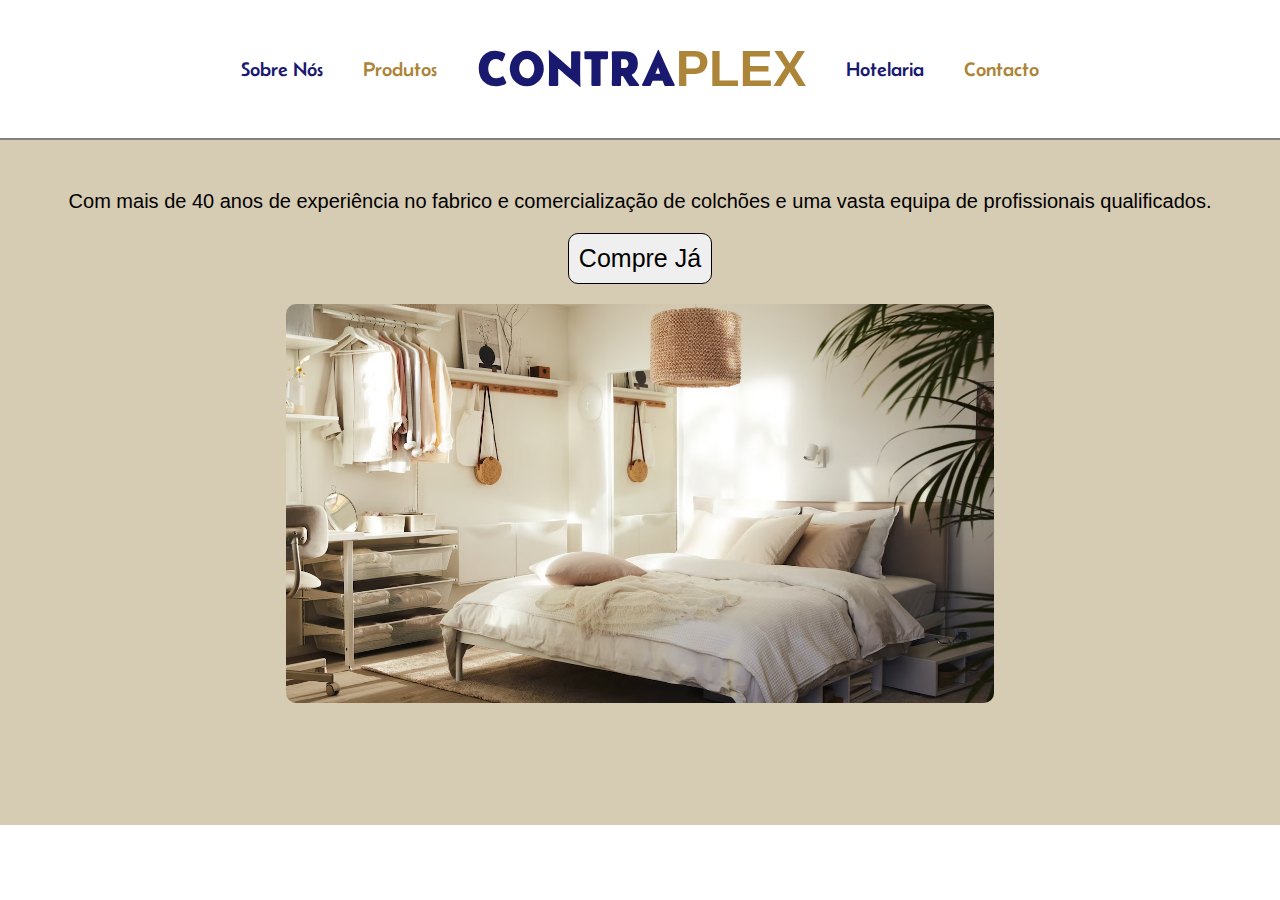
==== index.html @ f5fb3ec9 "First Commit" ====
<!DOCTYPE html>
<html lang="pt-PT">
<head>
    <meta charset="UTF-8">
    <meta http-equiv="X-UA-Compatible" content="IE=edge">
    <meta name="viewport" content="width=device-width, initial-scale=1.0">
    <title>Contraplex</title>
    <link rel="stylesheet" href="style.css">
    <link rel="stylesheet" href="main.js">
</head>
<header>
    <a id="contraplex1" href="">Sobre Nós</a>
    <a id="contraplex2" href="">Produtos</a>
    <a class="contraplex-logo" href="">CONTRA<span id="plex">PLEX</span></a>
    <a id="contraplex1" href="">Hotelaria</a>
    <a id="contraplex2" href="">Contacto</a>
</header>
<body>
    <hr>
    <section class="section1">
        <p class="mb">Com mais de 40 anos de experiência no fabrico e comercialização de colchões e uma vasta equipa de profissionais qualificados.</p>
        <button class="buy" >Compre Já</button>
        <img class="cama-colchao" src="Img/ikea img" alt="cama-colchão">
    </section>
</body>
</html>
---- style.css ----
@import url('https://fonts.googleapis.com/css2?family=Alkatra:wght@500&display=swap');
@import url('https://fonts.googleapis.com/css2?family=Alkatra:wght@500&family=Open+Sans:wght@300;400;500&display=swap');
@import url('https://fonts.googleapis.com/css2?family=Belanosima&display=swap');

* {
    font-family: sans-serif;
    margin: 0;
    padding: 0;
}

body {
    background-color: #fff;
}

header {
    background-color: #fff;
    padding: 20px;
    text-align: center;
    align-items: center;
    justify-content: center;
    display: flex;
}

.contraplex-logo {
    padding: 20px;
    font-family: 'Belanosima', sans-serif;
    text-decoration: none;
    font-weight:550;
    color: #191970;
    font-size: 50px;
    display: inline-block;
}

#plex {
    color: #ac8539;
}

#contraplex1 {
    font-family: 'Belanosima', sans-serif;
    text-decoration: none;
    display: inline-block;
    padding: 20px;
    color: #191970;
    font-size: 20px;
}

#contraplex2 {
    font-family: 'Belanosima', sans-serif;
    text-decoration: none;
    display: inline-block;
    padding: 20px;
    color: #ac8539;
    font-size: 20px;
}

#contraplex1:hover {
    color:#ac8539;
    transition: 0.7s;
}

#contraplex2:hover {
    color: #191970;
    transition: 0.7s;
}

hr {
    border: 1px solid ;
}

.section1 {
    padding: 50px;
    background-color: rgb(214, 203, 179);  
    padding-bottom: 122px;

}

.cama-colchao {
    display: flex;
    border-radius: 10px;
    width: 60%;
    height: 60%;
    display: flex;
    margin-left: auto;
    margin-right: auto;
}

.buy {
    display: flex;
    font-size: 25px;
    justify-content: center;
    align-items: center;
    border: 0.1px solid;
    border-radius: 10px;
    margin-top: 20px;
    margin-bottom: 20px;
    margin-left: auto;
    margin-right: auto;
    padding: 10px;
}

.buy:hover {
    background-color:rgb(214, 203, 179);
    color: #191970;
    transition: 0.7s;
}

.mb {
    
    display: flex; 
    font-size: 20px; 
    justify-content: center;
}
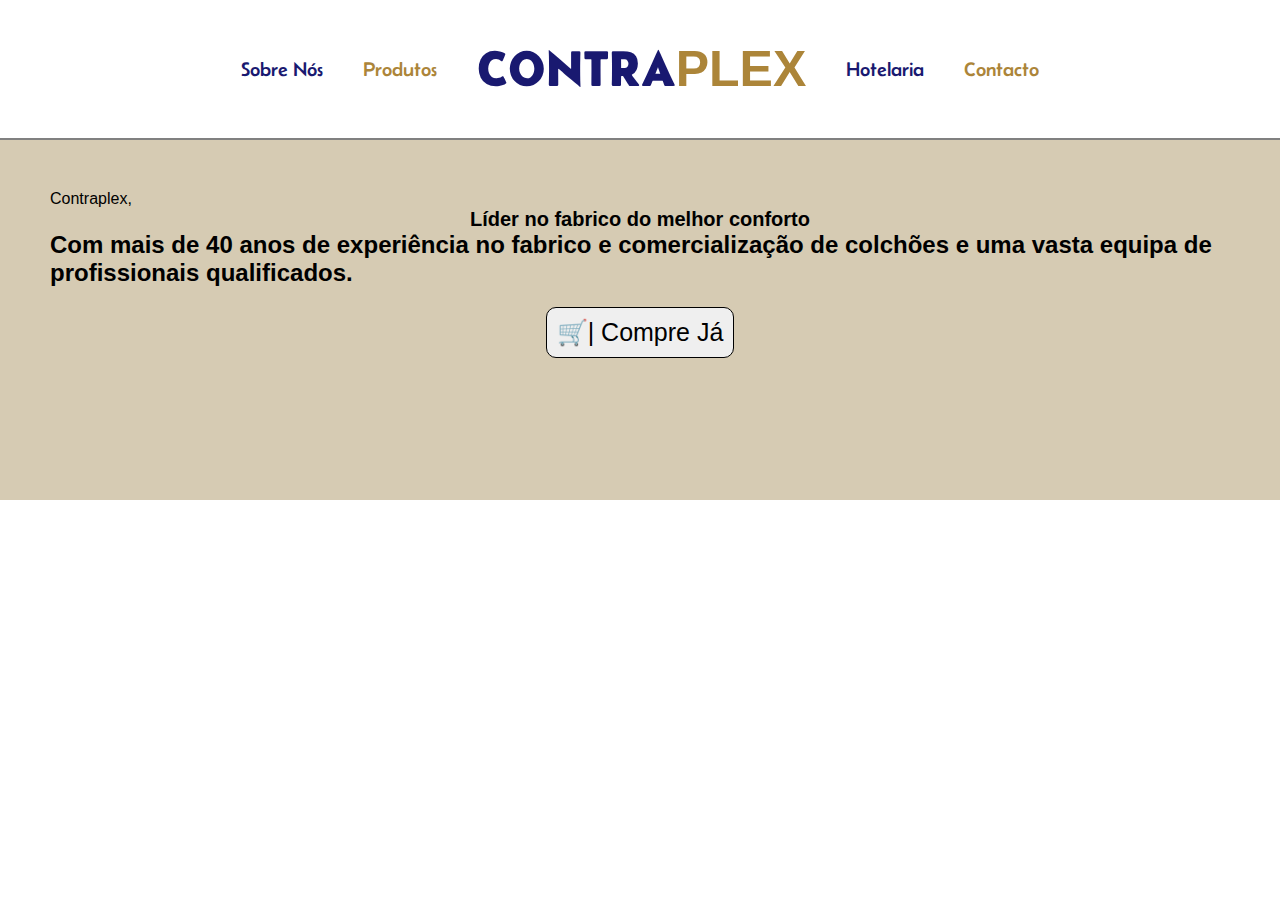
==== commit ab4281f2: "Three Commit" ====
--- a/index.html
+++ b/index.html
@@ -8,19 +8,25 @@
     <link rel="stylesheet" href="style.css">
     <link rel="stylesheet" href="main.js">
 </head>
-<header>
-    <a id="contraplex1" href="">Sobre Nós</a>
-    <a id="contraplex2" href="">Produtos</a>
-    <a class="contraplex-logo" href="">CONTRA<span id="plex">PLEX</span></a>
-    <a id="contraplex1" href="">Hotelaria</a>
-    <a id="contraplex2" href="">Contacto</a>
-</header>
 <body>
+    <header>
+        <a id="contraplex1" href="sobre.html">Sobre Nós</a>
+        <a id="contraplex2" href="">Produtos</a>
+        <a class="contraplex-logo" href="">CONTRA<span id="plex">PLEX</span></a>
+        <a id="contraplex1" href="">Hotelaria</a>
+        <a id="contraplex2" href="">Contacto</a>
+    </header>
     <hr>
     <section class="section1">
-        <p class="mb">Com mais de 40 anos de experiência no fabrico e comercialização de colchões e uma vasta equipa de profissionais qualificados.</p>
-        <button class="buy" >Compre Já</button>
-        <img class="cama-colchao" src="Img/ikea img" alt="cama-colchão">
+        <p class="p_section1">Contraplex,</p>
+        <h1 class="mb">Líder no fabrico do melhor conforto</h1>
+        <h2 class="h2_section1" >Com mais de 40 anos de experiência no fabrico e comercialização de colchões e uma vasta equipa de profissionais qualificados.</h2>
+        <button href="sobre.html" class="buy" ><span class="carrinho"> 🛒 </span>| Compre Já</button>
     </section>
+
+    <!-- <section class="container_1">
+        <img src="Img/ikea img" alt="">
+        <img src="Img/colchão.jpg" alt="">
+    </section> -->
 </body>
 </html>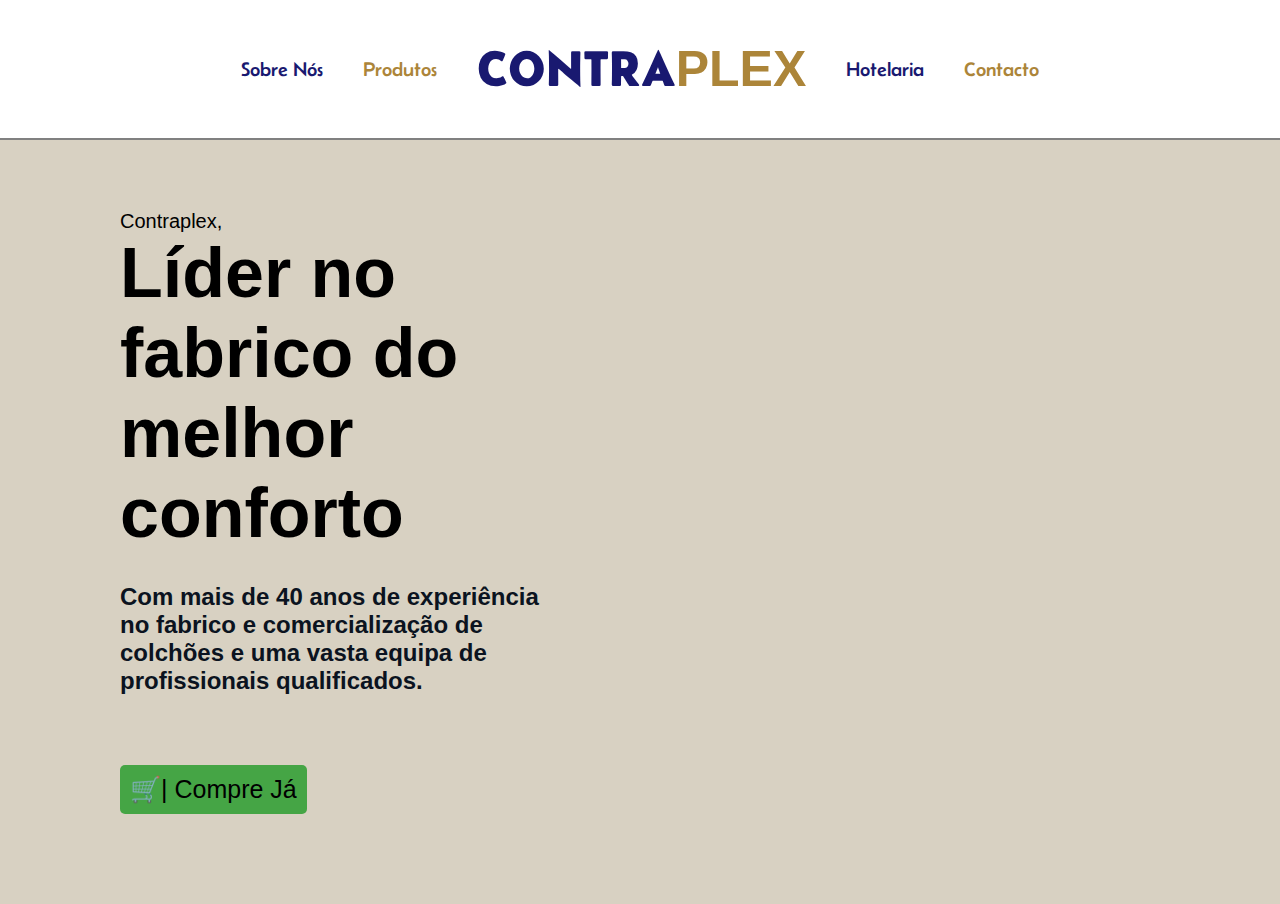
==== commit 4d7c9e99: "Atualizações" ====
--- a/index.html
+++ b/index.html
@@ -21,7 +21,7 @@
         <p class="p_section1">Contraplex,</p>
         <h1 class="mb">Líder no fabrico do melhor conforto</h1>
         <h2 class="h2_section1" >Com mais de 40 anos de experiência no fabrico e comercialização de colchões e uma vasta equipa de profissionais qualificados.</h2>
-        <button href="sobre.html" class="buy" ><span class="carrinho"> 🛒 </span>| Compre Já</button>
+        <button class="buy" id="buy1"><span class="carrinho"> 🛒 </span>| Compre Já</button>
     </section>
 
     <!-- <section class="container_1">
--- a/style.css
+++ b/style.css
@@ -9,7 +9,7 @@
 }
 
 body {
-    background-color: #fff;
+    background-color: rgb(216, 209, 194);
 }
 
 header {
@@ -42,6 +42,7 @@
     padding: 20px;
     color: #191970;
     font-size: 20px;
+    transition: 500ms;
 }
 
 #contraplex2 {
@@ -51,6 +52,7 @@
     padding: 20px;
     color: #ac8539;
     font-size: 20px;
+    transition: 500ms;
 }
 
 #contraplex1:hover {
@@ -68,20 +70,20 @@
 }
 
 .section1 {
-    padding: 50px;
-    background-color: rgb(214, 203, 179);  
-    padding-bottom: 122px;
-
+    padding: 70px;
+    margin-left: 50px;
+    width: 50%;
 }
 
 .cama-colchao {
     display: flex;
-    border-radius: 10px;
+    border-radius: 50px;
     width: 60%;
     height: 60%;
     display: flex;
     margin-left: auto;
     margin-right: auto;
+    padding: 40px;
 }
 
 .buy {
@@ -89,24 +91,42 @@
     font-size: 25px;
     justify-content: center;
     align-items: center;
-    border: 0.1px solid;
-    border-radius: 10px;
-    margin-top: 20px;
+    border: none;
+    border-radius: 5px;
+    margin-top: 50px;
     margin-bottom: 20px;
-    margin-left: auto;
-    margin-right: auto;
+    /* margin-left: auto;
+    margin-right: auto; */
     padding: 10px;
+    cursor:pointer;
+    background-color: #45a545;
+    transition: 500ms;
+    margin-top: 70px;
 }
 
 .buy:hover {
-    background-color:rgb(214, 203, 179);
-    color: #191970;
-    transition: 0.7s;
+    background-color:rgb(16, 146, 16);
 }
 
 .mb {
-    
+    font-weight: bold;
     display: flex; 
-    font-size: 20px; 
-    justify-content: center;
+    font-size: 70px; 
+    transition: 500ms;
+    width: 80%;
+    /* transition:  ease-out 1000ms; */
 }
+
+.p_section1 {
+    font-size: 20px;
+}
+
+.h2_section1 {
+    margin-top: 30px;
+    width: 70%;
+    color: #0b1320;
+}
+
+.container_1 img {
+    width: 20%;
+}
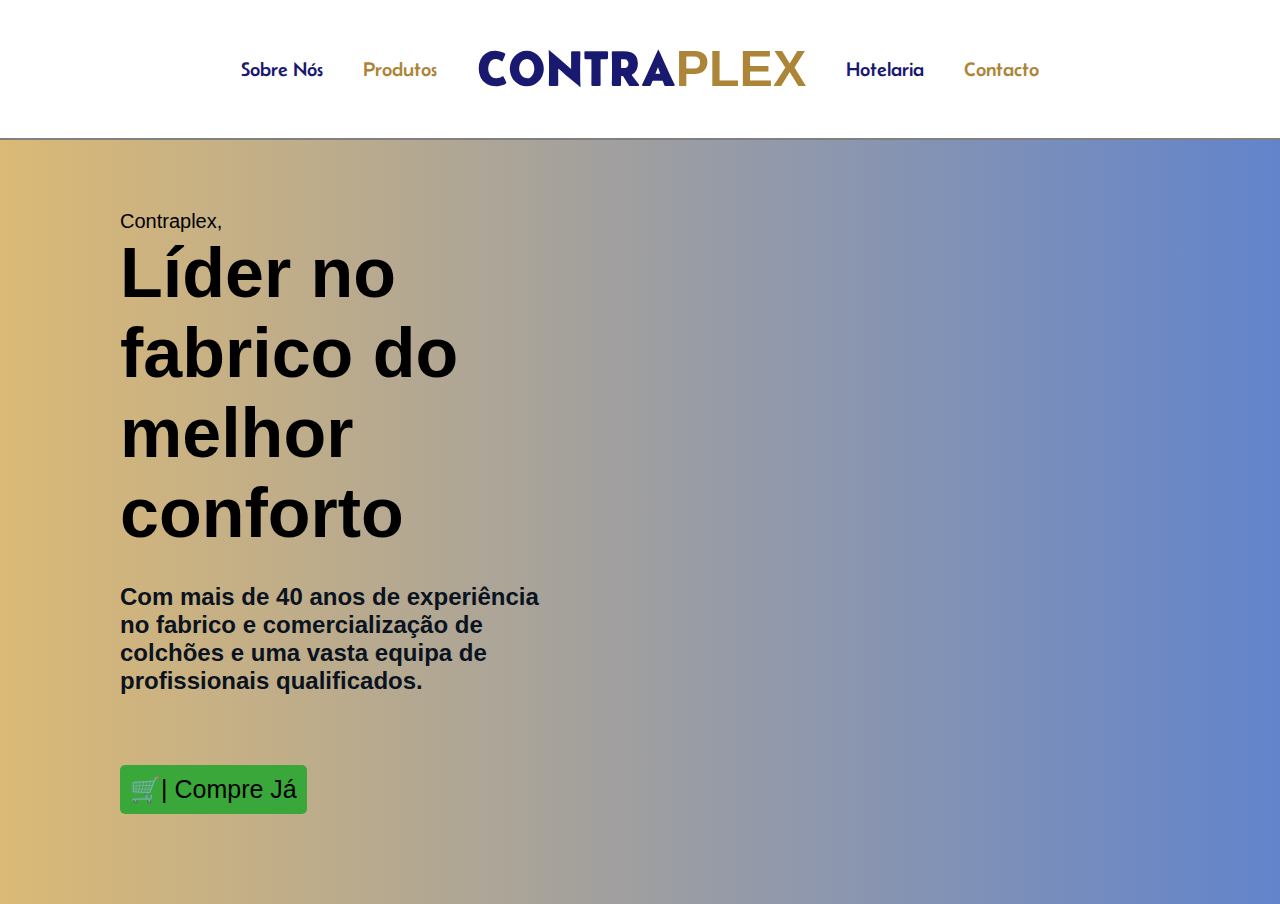
==== commit 7aa5589d: "Mudança de Cor fundo" ====
--- a/index.html
+++ b/index.html
@@ -24,9 +24,8 @@
         <button class="buy" id="buy1"><span class="carrinho"> 🛒 </span>| Compre Já</button>
     </section>
 
-    <!-- <section class="container_1">
-        <img src="Img/ikea img" alt="">
-        <img src="Img/colchão.jpg" alt="">
-    </section> -->
+    <section class="container_1">
+        <picture></picture>
+    </section>
 </body>
 </html>--- a/style.css
+++ b/style.css
@@ -9,7 +9,8 @@
 }
 
 body {
-    background-color: rgb(216, 209, 194);
+    /* background-color: linear-gradient(45deg, #E8CBC0, #636FA4); */
+    background: linear-gradient(90deg, #cea044bb, #2957b9bb); /* rgb(216, 209, 194) */
 }
 
 header {
@@ -99,7 +100,7 @@
     margin-right: auto; */
     padding: 10px;
     cursor:pointer;
-    background-color: #45a545;
+    background-color: #3aa73a;
     transition: 500ms;
     margin-top: 70px;
 }
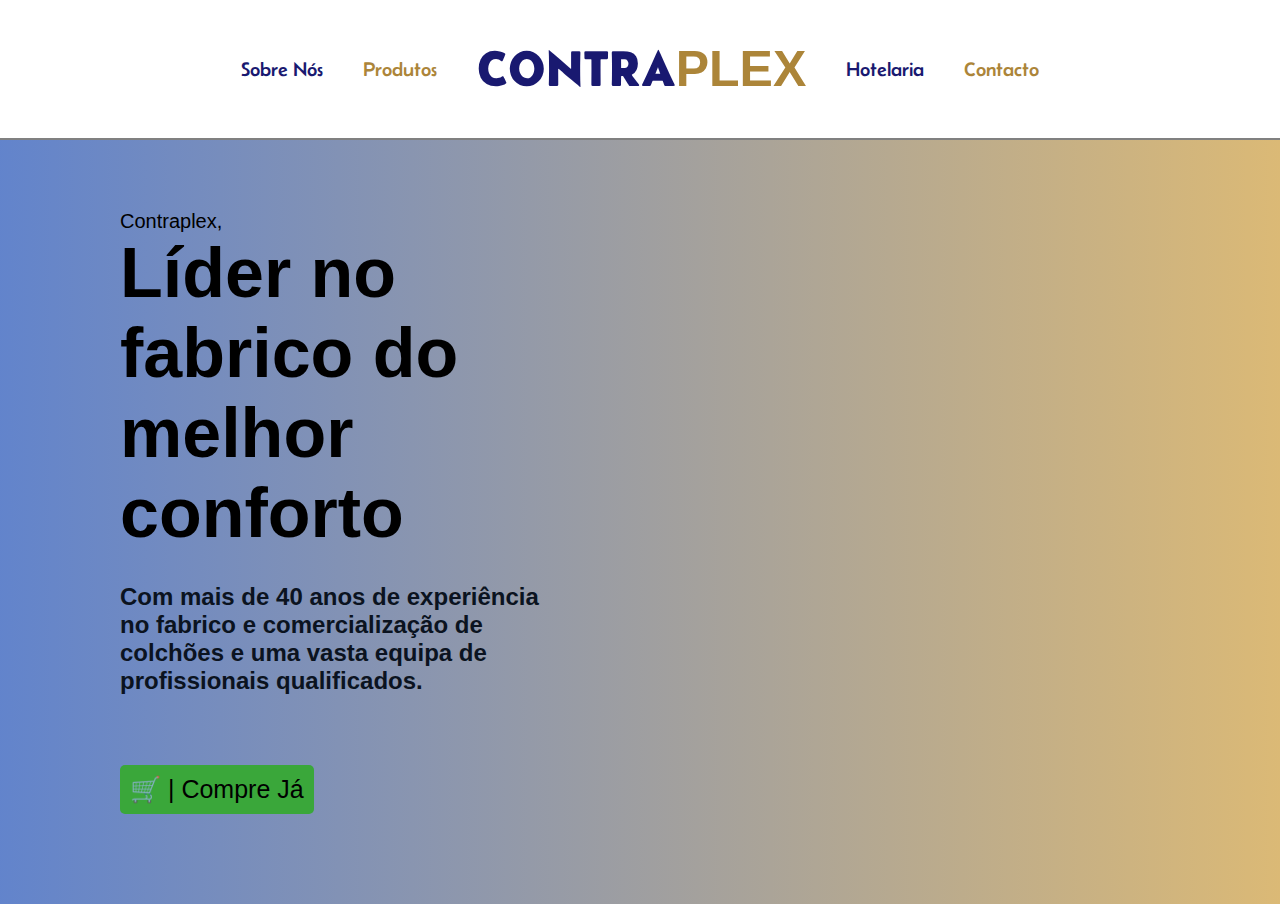
==== commit 3d8bf4df: "Atualização" ====
--- a/index.html
+++ b/index.html
@@ -6,7 +6,6 @@
     <meta name="viewport" content="width=device-width, initial-scale=1.0">
     <title>Contraplex</title>
     <link rel="stylesheet" href="style.css">
-    <link rel="stylesheet" href="main.js">
 </head>
 <body>
     <header>
@@ -21,11 +20,13 @@
         <p class="p_section1">Contraplex,</p>
         <h1 class="mb">Líder no fabrico do melhor conforto</h1>
         <h2 class="h2_section1" >Com mais de 40 anos de experiência no fabrico e comercialização de colchões e uma vasta equipa de profissionais qualificados.</h2>
-        <button class="buy" id="buy1"><span class="carrinho"> 🛒 </span>| Compre Já</button>
+        <button type="button" class="buy" id="primeiroBotao" > 🛒 | Compre Já</button>
     </section>
 
     <section class="container_1">
         <picture></picture>
     </section>
+    
+    <script src="main.js"></script>
 </body>
 </html>--- a/style.css
+++ b/style.css
@@ -10,7 +10,7 @@
 
 body {
     /* background-color: linear-gradient(45deg, #E8CBC0, #636FA4); */
-    background: linear-gradient(90deg, #cea044bb, #2957b9bb); /* rgb(216, 209, 194) */
+    background: linear-gradient(90deg, #2957b9bb, #cea044bb); /* rgb(216, 209, 194) */ /* 90deg, #cea044bb, #2957b9bb)*/  /*(90deg, #2957b9bb, #cea044bb)*/
 }
 
 header {
@@ -99,7 +99,7 @@
     /* margin-left: auto;
     margin-right: auto; */
     padding: 10px;
-    cursor:pointer;
+    /* cursor:pointer; */
     background-color: #3aa73a;
     transition: 500ms;
     margin-top: 70px;
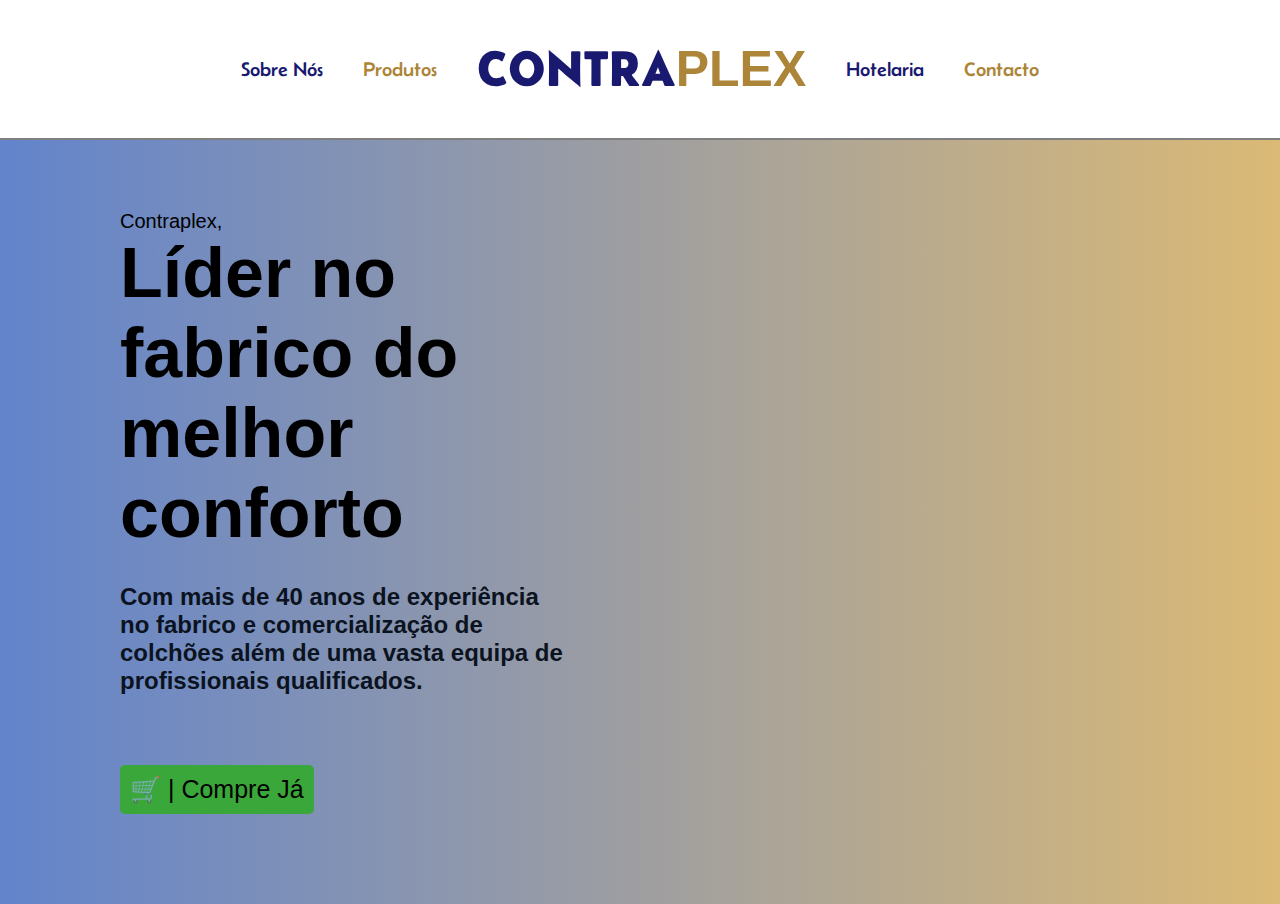
==== commit ae49a3b3: "Adições Novas | Botão de Compra a Funcionar" ====
--- a/index.html
+++ b/index.html
@@ -6,11 +6,12 @@
     <meta name="viewport" content="width=device-width, initial-scale=1.0">
     <title>Contraplex</title>
     <link rel="stylesheet" href="style.css">
+    <link rel="stylesheet" href="geralStyle.css">
 </head>
 <body>
     <header>
         <a id="contraplex1" href="sobre.html">Sobre Nós</a>
-        <a id="contraplex2" href="">Produtos</a>
+        <a id="contraplex2" href="produtos.html">Produtos</a>
         <a class="contraplex-logo" href="">CONTRA<span id="plex">PLEX</span></a>
         <a id="contraplex1" href="">Hotelaria</a>
         <a id="contraplex2" href="">Contacto</a>
@@ -19,7 +20,7 @@
     <section class="section1">
         <p class="p_section1">Contraplex,</p>
         <h1 class="mb">Líder no fabrico do melhor conforto</h1>
-        <h2 class="h2_section1" >Com mais de 40 anos de experiência no fabrico e comercialização de colchões e uma vasta equipa de profissionais qualificados.</h2>
+        <h2 class="h2_section1" >Com mais de 40 anos de experiência no fabrico e comercialização de colchões além de uma vasta equipa de profissionais qualificados.</h2>
         <button type="button" class="buy" id="primeiroBotao" > 🛒 | Compre Já</button>
     </section>
 
--- a/style.css
+++ b/style.css
@@ -11,63 +11,6 @@
 body {
     /* background-color: linear-gradient(45deg, #E8CBC0, #636FA4); */
     background: linear-gradient(90deg, #2957b9bb, #cea044bb); /* rgb(216, 209, 194) */ /* 90deg, #cea044bb, #2957b9bb)*/  /*(90deg, #2957b9bb, #cea044bb)*/
-}
-
-header {
-    background-color: #fff;
-    padding: 20px;
-    text-align: center;
-    align-items: center;
-    justify-content: center;
-    display: flex;
-}
-
-.contraplex-logo {
-    padding: 20px;
-    font-family: 'Belanosima', sans-serif;
-    text-decoration: none;
-    font-weight:550;
-    color: #191970;
-    font-size: 50px;
-    display: inline-block;
-}
-
-#plex {
-    color: #ac8539;
-}
-
-#contraplex1 {
-    font-family: 'Belanosima', sans-serif;
-    text-decoration: none;
-    display: inline-block;
-    padding: 20px;
-    color: #191970;
-    font-size: 20px;
-    transition: 500ms;
-}
-
-#contraplex2 {
-    font-family: 'Belanosima', sans-serif;
-    text-decoration: none;
-    display: inline-block;
-    padding: 20px;
-    color: #ac8539;
-    font-size: 20px;
-    transition: 500ms;
-}
-
-#contraplex1:hover {
-    color:#ac8539;
-    transition: 0.7s;
-}
-
-#contraplex2:hover {
-    color: #191970;
-    transition: 0.7s;
-}
-
-hr {
-    border: 1px solid ;
 }
 
 .section1 {
--- a/geralStyle.css
+++ b/geralStyle.css
@@ -0,0 +1,71 @@
+@import url('https://fonts.googleapis.com/css2?family=Alkatra:wght@500&display=swap');
+@import url('https://fonts.googleapis.com/css2?family=Alkatra:wght@500&family=Open+Sans:wght@300;400;500&display=swap');
+@import url('https://fonts.googleapis.com/css2?family=Belanosima&display=swap');
+
+* {
+    font-family: sans-serif;
+    margin: 0;
+    padding: 0;
+}
+
+body {
+    /* background-color: linear-gradient(45deg, #E8CBC0, #636FA4); */
+    background: linear-gradient(90deg, #2957b9bb, #cea044bb); /* rgb(216, 209, 194) */ /* 90deg, #cea044bb, #2957b9bb)*/  /*(90deg, #2957b9bb, #cea044bb)*/
+}
+
+header {
+    background-color: #fff;
+    padding: 20px;
+    text-align: center;
+    align-items: center;
+    justify-content: center;
+    display: flex;
+}
+
+.contraplex-logo {
+    padding: 20px;
+    font-family: 'Belanosima', sans-serif;
+    text-decoration: none;
+    font-weight:550;
+    color: #191970;
+    font-size: 50px;
+    display: inline-block;
+}
+
+#plex {
+    color: #ac8539;
+}
+
+#contraplex1 {
+    font-family: 'Belanosima', sans-serif;
+    text-decoration: none;
+    display: inline-block;
+    padding: 20px;
+    color: #191970;
+    font-size: 20px;
+    transition: 500ms;
+}
+
+#contraplex2 {
+    font-family: 'Belanosima', sans-serif;
+    text-decoration: none;
+    display: inline-block;
+    padding: 20px;
+    color: #ac8539;
+    font-size: 20px;
+    transition: 500ms;
+}
+
+#contraplex1:hover {
+    color:#ac8539;
+    transition: 0.7s;
+}
+
+#contraplex2:hover {
+    color: #191970;
+    transition: 0.7s;
+}
+
+hr {
+    border: 1px solid ;
+}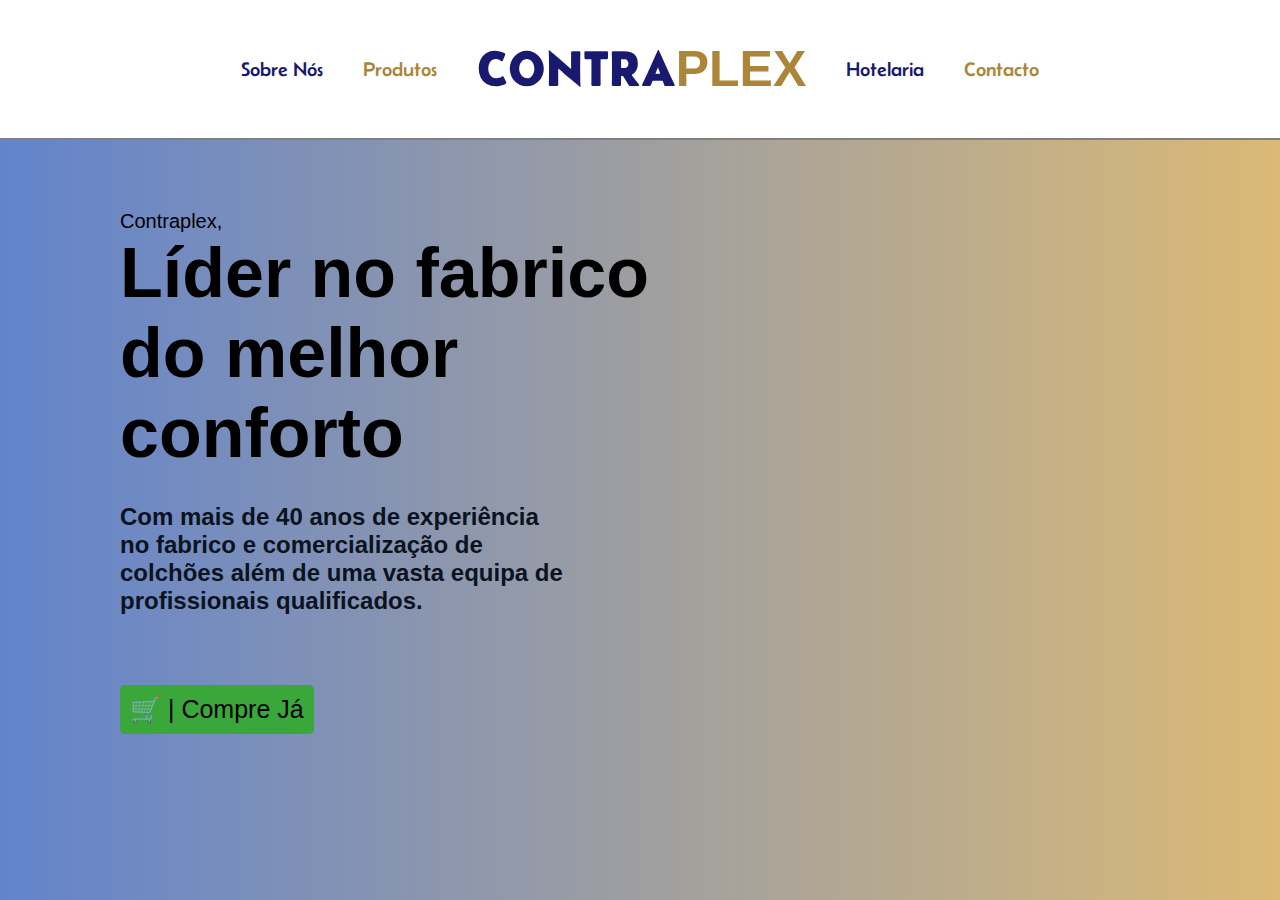
==== commit 8da18ab0: "Apenas um Commit" ====
--- a/index.html
+++ b/index.html
@@ -5,16 +5,24 @@
     <meta http-equiv="X-UA-Compatible" content="IE=edge">
     <meta name="viewport" content="width=device-width, initial-scale=1.0">
     <title>Contraplex</title>
-    <link rel="stylesheet" href="style.css">
-    <link rel="stylesheet" href="geralStyle.css">
+    <link rel="stylesheet" href="Assets/style.css">
+    <link rel="stylesheet" href="Assets/geralStyle.css">
 </head>
 <body>
     <header>
-        <a id="contraplex1" href="sobre.html">Sobre Nós</a>
-        <a id="contraplex2" href="produtos.html">Produtos</a>
-        <a class="contraplex-logo" href="">CONTRA<span id="plex">PLEX</span></a>
-        <a id="contraplex1" href="">Hotelaria</a>
-        <a id="contraplex2" href="">Contacto</a>
+        <nav class="nav_header">
+            <div class="div_content">
+                <a id="contraplex1" href="sobre.html">Sobre Nós</a>
+                <a id="contraplex2" href="produtos.html">Produtos</a>
+                <a class="contraplex-logo" href="">CONTRA<span id="plex">PLEX</span></a>
+                <a id="contraplex1" href="">Hotelaria</a>
+                <a id="contraplex2" href="">Contacto</a>
+            </div>
+
+            <div class="div_nav">
+                <button class="menuclass" id="menu">☰</button>
+            </div>
+        </nav>
     </header>
     <hr>
     <section class="section1">
--- a/Assets/style.css
+++ b/Assets/style.css
@@ -0,0 +1,125 @@
+@import url('https://fonts.googleapis.com/css2?family=Alkatra:wght@500&display=swap');
+@import url('https://fonts.googleapis.com/css2?family=Alkatra:wght@500&family=Open+Sans:wght@300;400;500&display=swap');
+@import url('https://fonts.googleapis.com/css2?family=Belanosima&display=swap');
+
+* {
+    font-family: sans-serif;
+    margin: 0;
+    padding: 0;
+}
+
+body {
+    /* background-color: linear-gradient(45deg, #E8CBC0, #636FA4); */
+    background: linear-gradient(90deg, #2957b9bb, #cea044bb); /* rgb(216, 209, 194) */ /* 90deg, #cea044bb, #2957b9bb)*/  /*(90deg, #2957b9bb, #cea044bb)*/
+    box-shadow:  black;
+}
+
+.div_content {
+    display: flex;
+    align-items: center;
+}
+
+.div_nav {
+    display: none;
+}
+
+#menu {
+    border: none;
+    font-size: 30px;
+}
+
+.section1 {
+    padding: 70px;
+    margin-left: 50px;
+    width: 50%;
+    padding-right: 20px;
+}
+
+.cama-colchao {
+    display: flex;
+    border-radius: 50px;
+    width: 60%;
+    height: 60%;
+    display: flex;
+    margin-left: auto;
+    margin-right: auto;
+    padding: 40px;
+}
+
+.buy {
+    display: flex;
+    font-size: 25px;
+    justify-content: center;
+    align-items: center;
+    border: none;
+    border-radius: 5px;
+    margin-top: 50px;
+    margin-bottom: 20px;
+    /* margin-left: auto;
+    margin-right: auto; */
+    padding: 10px;
+    cursor:pointer;
+    background-color: #3aa73a;
+    transition: 500ms;
+    margin-top: 70px;
+}
+
+.buy:hover {
+    background-color:rgb(16, 146, 16);
+}
+
+.mb {
+    font-weight: bold;
+    display: flex; 
+    font-size: 70px; 
+    transition: 500ms;
+    width: 90%;
+    /* transition:  ease-out 1000ms; */
+}
+
+.p_section1 {
+    font-size: 20px;
+}
+
+.h2_section1 {
+    margin-top: 30px;
+    width: 70%;
+    color: #0b1320;
+}
+
+.container_1 img {
+    width: 20%;
+}
+
+@media (max-width: 1260px) {
+    .mb {
+        font-size: 50px;
+        width: 100%;
+    }
+
+    .section1 {
+        margin-left: 0px;
+        padding-left: 40px;
+    }
+
+    .h2_section1 {
+        font-size: 20px;
+    }
+
+}
+
+@media (max-width: 1000px) {
+    .section1 {
+        margin-left: 0px;
+        padding-left: 40px;
+        padding-right: 20px;
+    }
+
+    .div_content {
+        display: none;
+    }
+
+    .div_nav {
+        display: block;
+    }
+}--- a/Assets/geralStyle.css
+++ b/Assets/geralStyle.css
@@ -0,0 +1,70 @@
+@import url('https://fonts.googleapis.com/css2?family=Alkatra:wght@500&display=swap');
+@import url('https://fonts.googleapis.com/css2?family=Alkatra:wght@500&family=Open+Sans:wght@300;400;500&display=swap');
+@import url('https://fonts.googleapis.com/css2?family=Belanosima&display=swap');
+
+* {
+    font-family: sans-serif;
+    margin: 0;
+    padding: 0;
+}
+
+body {
+    /* background-color: linear-gradient(45deg, #E8CBC0, #636FA4); */
+    background: linear-gradient(90deg, #2957b9bb, #cea044bb); /* rgb(216, 209, 194) */ /* 90deg, #cea044bb, #2957b9bb)*/  /*(90deg, #2957b9bb, #cea044bb)*/
+}
+
+header {
+    background-color: #fff;
+    padding: 20px;
+    align-items: center;
+    justify-content: center;
+    display: flex;
+}
+
+.contraplex-logo {
+    padding: 20px;
+    font-family: 'Belanosima', sans-serif;
+    text-decoration: none;
+    font-weight:550;
+    color: #191970;
+    font-size: 50px;
+    display: inline-block;
+}
+
+#plex {
+    color: #ac8539;
+}
+
+#contraplex1 {
+    font-family: 'Belanosima', sans-serif;
+    text-decoration: none;
+    display: inline-block;
+    padding: 20px;
+    color: #191970;
+    font-size: 20px;
+    transition: 500ms;
+}
+
+#contraplex2 {
+    font-family: 'Belanosima', sans-serif;
+    text-decoration: none;
+    display: inline-block;
+    padding: 20px;
+    color: #ac8539;
+    font-size: 20px;
+    transition: 500ms;
+}
+
+#contraplex1:hover {
+    color:#ac8539;
+    transition: 0.7s;
+}
+
+#contraplex2:hover {
+    color: #191970;
+    transition: 0.7s;
+}
+
+hr {
+    border: 1px solid ;
+}